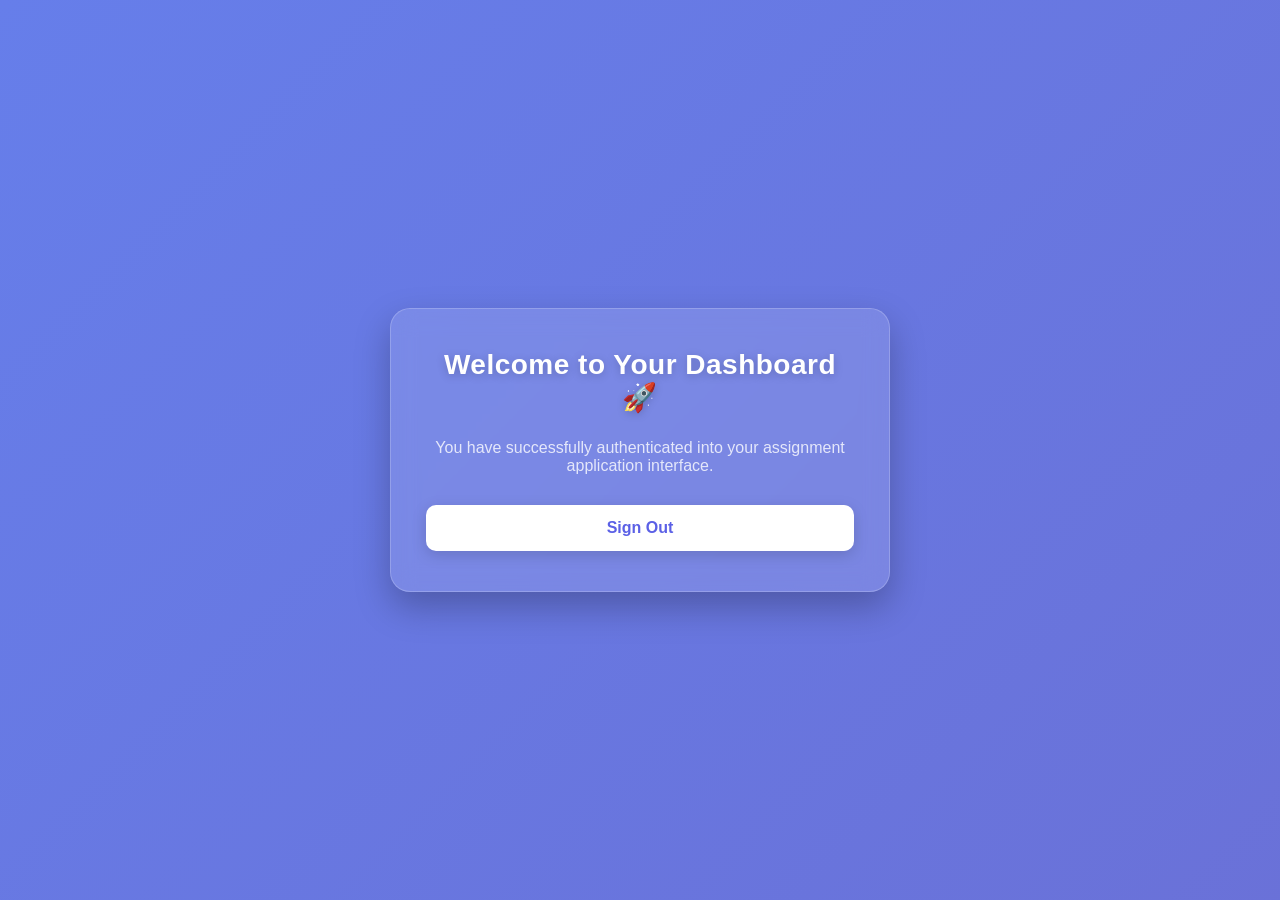
==== dashboard.html @ 020bb23c "Optimize structure and fix form validation" ====
<!DOCTYPE html>
<html lang="en">
<head>
  <meta charset="UTF-8">
  <meta name="viewport" content="width=device-width, initial-scale=1.0">
  <title>Dashboard</title>
  <link rel="stylesheet" href="css/style.css">
  <style>
    #loginContainer { max-width: 500px; }
  </style>
</head>
<body>
  <div id="loginContainer">
    <h2>Welcome to Your Dashboard 🚀</h2>
    <p style="color: rgba(255,255,255,0.8); margin-bottom: 20px;">
      You have successfully authenticated into your assignment application interface.
    </p>
    <button onclick="window.location.href='index.html'">Sign Out</button>
  </div>
</body>
</html>
---- css/style.css ----
body {
  margin: 0;
  min-height: 100vh;
  display: flex;
  justify-content: center;
  align-items: center;
  font-family: 'Segoe UI', -apple-system, BlinkMacSystemFont, sans-serif;
  background: linear-gradient(135deg, #667eea, #764ba2);
  background-size: 400% 400%;
  animation: bgShift 20s infinite alternate ease-in-out;
}

@keyframes bgShift {
  0% { background-position: 0% 50%; }
  100% { background-position: 100% 50%; }
}

#loginContainer {
  background: rgba(255, 255, 255, 0.12);
  backdrop-filter: blur(12px);
  -webkit-backdrop-filter: blur(12px);
  padding: 40px 35px;
  border-radius: 20px;
  border: 1px solid rgba(255, 255, 255, 0.2);
  box-shadow: 0 15px 35px rgba(0, 0, 0, 0.25);
  width: 100%;
  max-width: 360px;
  text-align: center;
  color: #fff;
  box-sizing: border-box;
  animation: fadeIn 0.6s cubic-bezier(0.16, 1, 0.3, 1);
}

@keyframes fadeIn {
  from { opacity: 0; transform: translateY(15px); }
  to { opacity: 1; transform: translateY(0); }
}

h2 {
  margin: 0 0 25px;
  font-size: 28px;
  font-weight: 600;
  letter-spacing: 0.5px;
  text-shadow: 0 2px 10px rgba(0, 0, 0, 0.2);
}

.input-group {
  margin-bottom: 20px;
  text-align: left;
}

label {
  display: block;
  margin-bottom: 8px;
  font-size: 14px;
  font-weight: 500;
  color: rgba(255, 255, 255, 0.9);
}

.password-wrapper {
  position: relative;
  display: flex;
  align-items: center;
}

input {
  width: 100%;
  padding: 12px 14px;
  border: 1px solid rgba(255, 255, 255, 0.25);
  border-radius: 10px;
  outline: none;
  background: rgba(255, 255, 255, 0.08);
  color: #fff;
  font-size: 15px;
  box-sizing: border-box;
  transition: all 0.25s ease;
}

input::placeholder {
  color: rgba(255, 255, 255, 0.5);
}

input:focus {
  background: rgba(255, 255, 255, 0.18);
  border-color: rgba(255, 255, 255, 0.7);
  box-shadow: 0 0 0 4px rgba(255, 255, 255, 0.15);
}

.eye-icon {
  position: absolute;
  right: 14px;
  cursor: pointer;
  user-select: none;
  opacity: 0.7;
  transition: opacity 0.2s;
}

.eye-icon:hover {
  opacity: 1;
}

button {
  width: 100%;
  padding: 14px;
  border: none;
  border-radius: 10px;
  background: #fff;
  color: #5b60e6;
  font-size: 16px;
  font-weight: 600;
  cursor: pointer;
  transition: all 0.2s ease;
  margin-top: 10px;
  box-shadow: 0 4px 15px rgba(0, 0, 0, 0.15);
}

button:hover {
  transform: translateY(-2px);
  box-shadow: 0 6px 20px rgba(0, 0, 0, 0.2);
  background: #f4f5fc;
}

button:active {
  transform: translateY(0);
}

#notification {
  display: none;
  margin-top: 20px;
  padding: 12px;
  border-radius: 8px;
  font-size: 14px;
  font-weight: 500;
  text-align: left;
}

.error-msg {
  background: rgba(239, 68, 68, 0.2);
  border: 1px solid rgba(239, 68, 68, 0.4);
  color: #fca5a5;
}

.success-msg {
  background: rgba(34, 197, 94, 0.2);
  border: 1px solid rgba(34, 197, 94, 0.4);
  color: #86efac;
}

.link {
  margin-top: 25px;
  font-size: 13px;
  color: rgba(255, 255, 255, 0.7);
}

.link a {
  color: #fff;
  text-decoration: none;
  font-weight: 500;
  border-bottom: 1px solid rgba(255, 255, 255, 0.2);
  transition: all 0.2s ease;
}

.link a:hover {
  border-bottom-color: #fff;
}
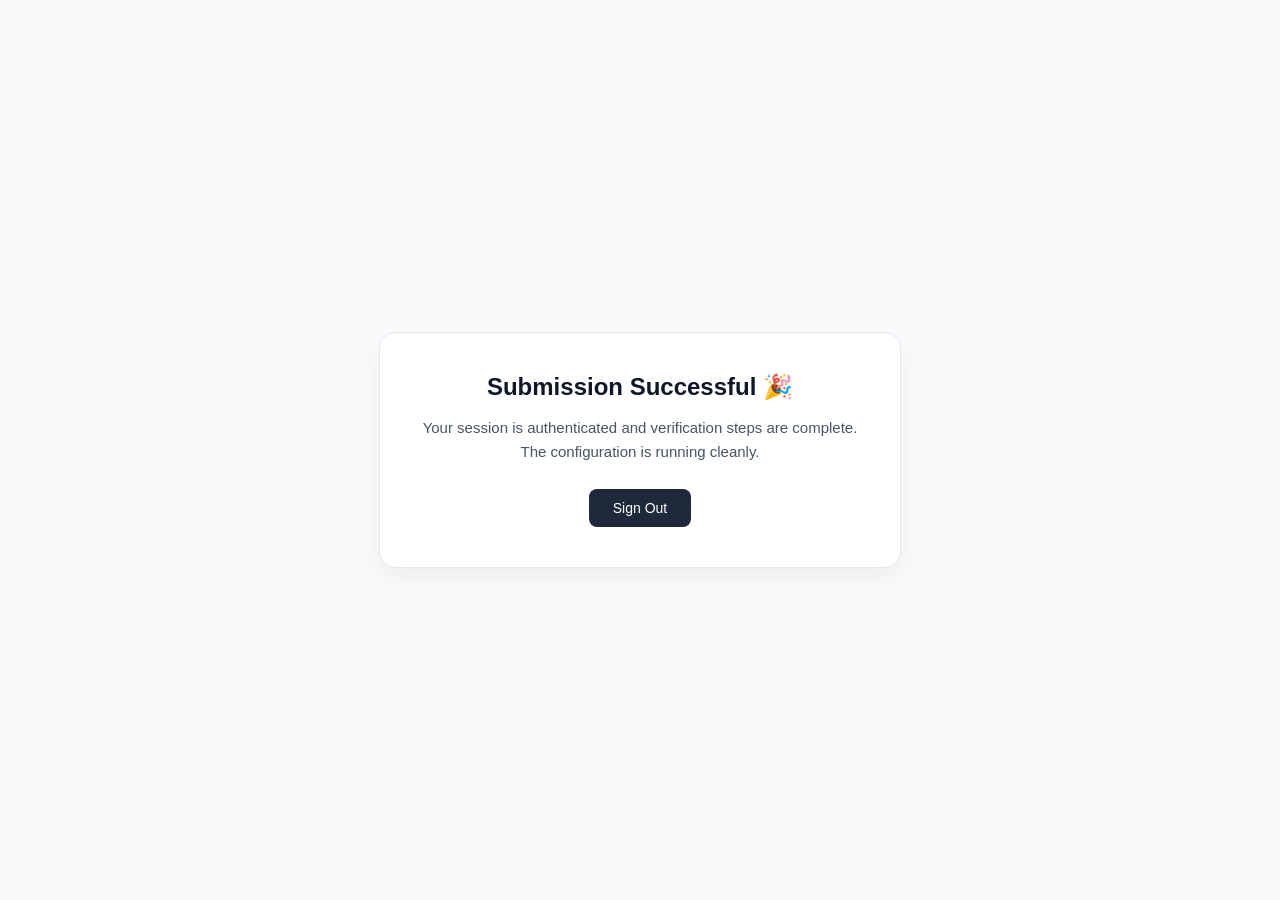
==== commit 1c622797: "Configure production-ready global stylesheet" ====
--- a/dashboard.html
+++ b/dashboard.html
@@ -4,17 +4,56 @@
   <meta charset="UTF-8">
   <meta name="viewport" content="width=device-width, initial-scale=1.0">
   <title>Dashboard</title>
-  <link rel="stylesheet" href="css/style.css">
   <style>
-    #loginContainer { max-width: 500px; }
+    body {
+      margin: 0;
+      min-height: 100vh;
+      display: flex;
+      justify-content: center;
+      align-items: center;
+      font-family: 'Segoe UI', -apple-system, BlinkMacSystemFont, sans-serif;
+      background-color: #f8fafc;
+    }
+    #dashboardContainer {
+      background: #ffffff;
+      padding: 40px;
+      border-radius: 16px;
+      box-shadow: 0 10px 25px rgba(0, 0, 0, 0.05);
+      border: 1px solid #e2e8f0;
+      width: 100%;
+      max-width: 440px;
+      text-align: center;
+    }
+    h2 {
+      margin: 0 0 15px;
+      color: #0f172a;
+    }
+    p {
+      color: #475569;
+      font-size: 15px;
+      line-height: 1.6;
+      margin-bottom: 25px;
+    }
+    button {
+      padding: 11px 24px;
+      border: none;
+      border-radius: 8px;
+      background: #1e293b;
+      color: white;
+      font-size: 14px;
+      font-weight: 500;
+      cursor: pointer;
+      transition: background 0.2s;
+    }
+    button:hover {
+      background: #0f172a;
+    }
   </style>
 </head>
 <body>
-  <div id="loginContainer">
-    <h2>Welcome to Your Dashboard 🚀</h2>
-    <p style="color: rgba(255,255,255,0.8); margin-bottom: 20px;">
-      You have successfully authenticated into your assignment application interface.
-    </p>
+  <div id="dashboardContainer">
+    <h2>Submission Successful 🎉</h2>
+    <p>Your session is authenticated and verification steps are complete. The configuration is running cleanly.</p>
     <button onclick="window.location.href='index.html'">Sign Out</button>
   </div>
 </body>
